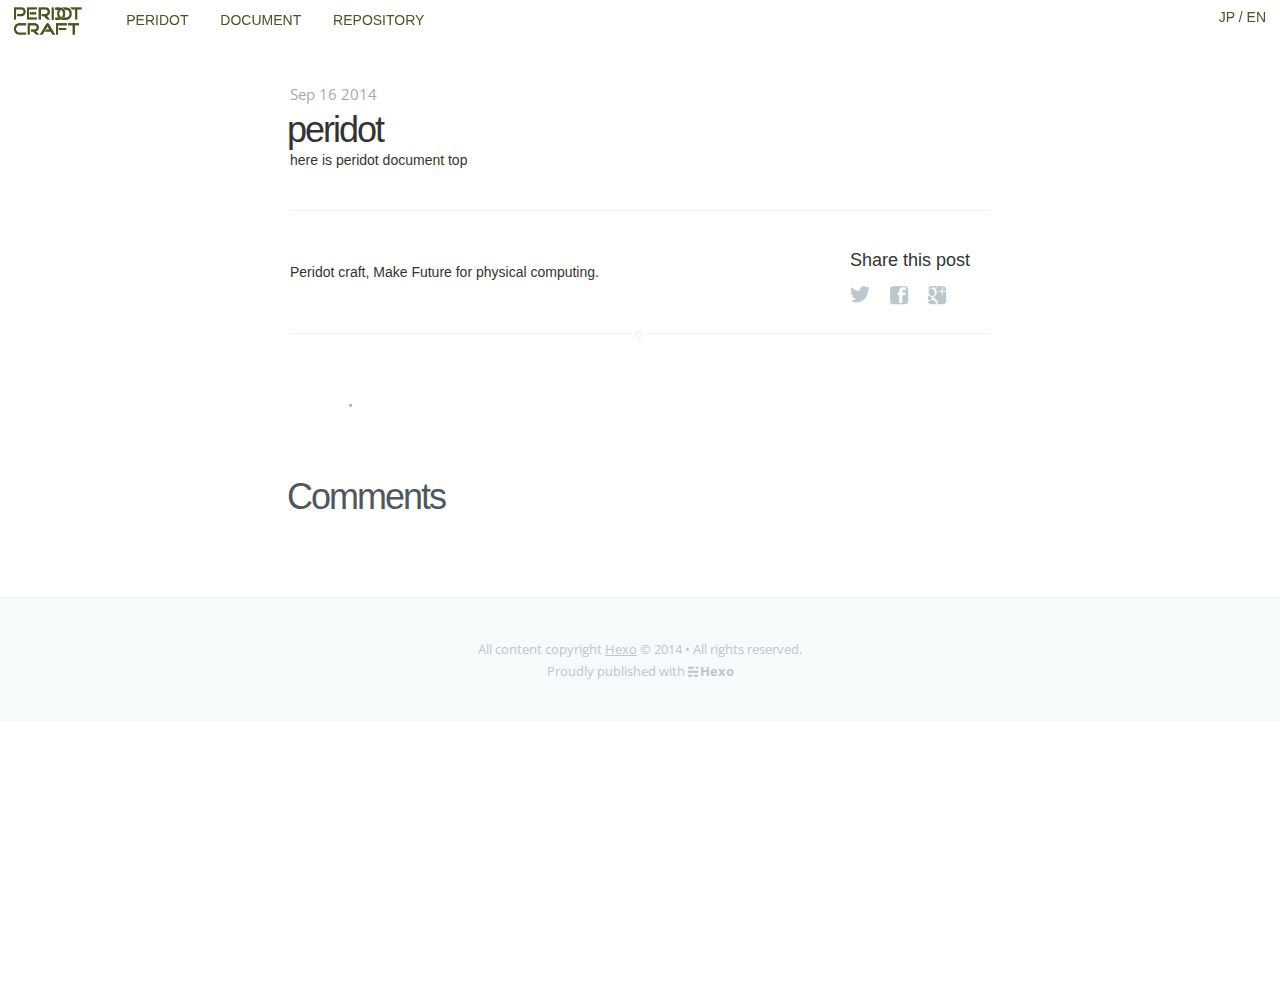
==== peridot/index.html @ af245cfc "Site updated: 2014-09-17 19:35:15" ====
<!DOCTYPE html>
<html>

<head>
  <meta http-equiv="Content-Type" content="text/html" charset="UTF-8" >
  <meta http-equiv="X-UA-Compatible" content="IE=edge,chrome=1"/>
  <title>peridot | Hexo</title>
  <meta name="description" content="" />
  <meta name="HandheldFriendly" content="True" />
  <meta name="MobileOptimized" content="320" />
  <meta name="viewport" content="width=device-width, initial-scale=1.0" />

  <link rel="stylesheet" type="text/css" href="/css/screen.css" />
  <link rel="stylesheet" type="text/css" href="//fonts.googleapis.com/css?family=Noto+Serif:400,700,400italic|Open+Sans:700,400" />

  <meta name="generator" content="Hexo">

  
  
  

    <link rel="stylesheet" href="/lib/bootstrap/css/bootstrap.min.css"/>
    <link rel="stylesheet" href="/assets/css/common.css"/>

    <script src="/lib/jquery/jquery.min.js"></script>
    <script src="/lib/bootstrap/js/bootstrap.min.js"></script>
    <script src="/lib/vue/vue.min.js"></script>
    <script src="/assets/js/common.js"></script>

  
</head>


<body class="post-template">

  <!--<header class="site-head"  style="background-image: url(//blog.ghost.org/content/images/2013/Nov/cover.png)" >-->
    <!--<div class="vertical">-->
        <!--<div class="site-head-content inner">-->
            <!-- <a class="blog-logo" href="/"><img src="//blog.ghost.org/content/images/2013/Nov/bloglogo_1-1.png" alt="Blog Logo"/></a> -->
            <!--<h1 class="blog-title">Hexo</h1>-->
            <!--<h2 class="blog-description"></h2>-->
        <!--</div>-->
    <!--</div>-->
<!--</header>-->

<header id="fixedHeader">
    <a class="mobileToggle" href="/">
        <img class="brand" src="/assets/img/logo.png" alt=""/>
    </a>
    <ul class="hidden-xs desktopMenu">
        <li><a href="/peridot/detail.html">PERIDOT</a></li>
        <li><a href="/peridot/">DOCUMENT</a></li>
        <li><a href="/peridot/repository.html">REPOSITORY</a></li>
    </ul>
    <p class="pull-right">
        <a href="">JP</a>
        /
        <a href="">EN</a>
    </p>
    <nav class="visible-xs mobileMenu">
        <div class="foldingArea">
            <ul class="mobileMenu">
                <li><a href="/">TOP</a></li>
                <li><a href="/peridot/detail.html">PERIDOT</a></li>
                <li><a href="/peridot/">DOCUMENT</a></li>
                <li><a href="/peridot/repository.html">REPOSITORY</a></li>
            </ul>
            <p><a class="mobileToggle">close</a></p>
        </div>
    </nav>
</header>


  

<main class="content" role="main">
  <article class="post">
    <span class="post-meta">
      <time datetime="2014-09-16T03:15:45.000Z" itemprop="datePublished">
          Sep 16 2014
      </time>
    
</span>
    <h1 class="post-title">peridot</h1>
    <section class="post-content">
      <p>here is peridot document top</p>

    </section>
    <footer class="post-footer">
      <section class="author">
    <!--<h4>John Doe</h4>-->
    <p>Peridot craft, Make Future for physical computing. </p>
</section>
      <section class="share">
    <h4>Share this post</h4>
    <a class="icon-twitter" href="http://twitter.com/share?url=http://yoursite.com/peridot/index.html"
       onclick="window.open(this.href, 'twitter-share', 'width=550,height=235');return false;">
        <span class="hidden">Twitter</span>
    </a>
    <a class="icon-facebook" href="https://www.facebook.com/sharer/sharer.php?u=http://yoursite.com/peridot/index.html"
       onclick="window.open(this.href, 'facebook-share','width=580,height=296');return false;">
        <span class="hidden">Facebook</span>
    </a>
    <a class="icon-google-plus" href="https://plus.google.com/share?url=http://yoursite.com/peridot/index.html"
       onclick="window.open(this.href, 'google-plus-share', 'width=490,height=530');return false;">
        <span class="hidden">Google+</span>
    </a>
</section>
    </footer>
  </article>
  <nav class="pagination" role="pagination">
    
    <span class="page-number">•</span>
    
</nav>
  <div id="comment" class="comments-area">
    <h1 class="title"><a href="#disqus_comments" name="disqus_comments">Comments</a></h1>

    
</div>
</main>


  
<footer class="site-footer">
  
  <div class="inner">
     <section class="copyright">All content copyright <a href="/">Hexo</a> &copy; 2014 &bull; All rights reserved.</section>
     <section class="poweredby">Proudly published with <a class="icon-ghost" href="http://zespia.tw/hexo/">Hexo</a></section>
  </div>
</footer>

  <script src="//ajax.googleapis.com/ajax/libs/jquery/2.0.3/jquery.min.js"></script>

<script type="text/javascript" src="/js/jquery.fitvids.js"></script>
<script type="text/javascript" src="/js/index.js"></script>






</body>
</html>
---- css/screen.css ----
/* ==========================================================================
   Table of Contents
   ========================================================================== */

/*

    0.  Includes
    1.  Icons
    2.  General
    3.  Utilities
    4.  General
    5.  Single Post
    6.  Third Party Elements
    7.  Pagination
    8.  Footer
    9.  Media Queries (Tablet)
    10. Media Queries (Mobile)

 */

/* ==========================================================================
   0. Includes - Ground zero
   ========================================================================== */

@import url(normalize.css);


/* ==========================================================================
   1. Icons - Sets up the icon font and respective classes
   ========================================================================== */

/* Import the font file with the icons in it */
@font-face {
    font-family: 'icons';
    src:url('../fonts/icons.eot');
    src:url('../fonts/icons.eot?#iefix') format('embedded-opentype'),
        url('../fonts/icons.woff') format('woff'),
        url('../fonts/icons.ttf') format('truetype'),
        url('../fonts/icons.svg#icons') format('svg');
    font-weight: normal;
    font-style: normal;
}

/* Apply these base styles to all icons */
.icon-ghost:before,
.icon-feed:before,
.icon-twitter:before,
.icon-google-plus:before,
.icon-facebook:before {
    font-family: 'icons';
    speak: none;
    font-style: normal;
    font-weight: normal;
    font-variant: normal;
    text-transform: none;
    line-height: 1;
    -webkit-font-smoothing: antialiased;
    text-decoration: none;
}

/* Each icon is created by inserting the corret character into the
   content of the :before pseudo element. Like a boss. */
.icon-ghost:before {
    content: "\e000";
}
.icon-feed:before {
    content: "\e001";
}
.icon-twitter:before {
    content: "\e002";
    font-size: 1.1em;
}
.icon-google-plus:before {
    content: "\e003";
}
.icon-facebook:before {
    content: "\e004";
}


/* ==========================================================================
   2. General - Setting up some base styles
   ========================================================================== */

html {
    height: 100%;
    max-height: 100%;
    font-size: 62.5%;
}

body {
    height: 100%;
    max-height: 100%;
    font-family: 'Noto Serif', serif;
    font-size: 2.0rem;
    line-height: 1.6em;
    color: #3A4145;
}

::-moz-selection {
    color: #222;
    background: #D6EDFF;
    text-shadow: none;
}

::selection {
    color: #222;
    background: #D6EDFF;
    text-shadow: none;
}

h1, h2, h3,
h4, h5, h6 {
    text-rendering: optimizeLegibility;
    line-height: 1;
    margin-top: 0;
    font-family: 'Open Sans', sans-serif;
}

h1 {
    font-size: 5rem;
    line-height: 1.2em;
    letter-spacing: -2px;
    text-indent: -3px;
}

h2 {
    font-size: 4rem;
    line-height: 1.2em;
    letter-spacing: -1px;
    text-indent: -2px;
}

h3 {
    font-size: 3.5rem;
}

h4 {
    font-size: 3rem;
}

h5 {
    font-size: 2.5rem;
}

h6 {
    font-size: 2rem;
}

a {
    color: #4a4a4a;
    transition: color ease 0.3s;
}

a:hover {
    color: #57A3E8;
}

h1 a, h2 a, h3 a,
h4 a, h5 a, h6 a {
    color: #50585D;
}


p, ul, ol, dl {
    margin: 1.6em 0;
}

ol ol, ul ul,
ul ol, ol ul {
    margin: 0.4em 0;
}

dl dt {
    float: left;
    width: 180px;
    overflow: hidden;
    clear: left;
    text-align: right;
    text-overflow: ellipsis;
    white-space: nowrap;
    font-weight: bold;
    margin-bottom: 1em
}

dl dd {
    margin-left: 200px;
    margin-bottom: 1em
}

hr {
    display: block;
    height: 1px;
    border: 0;
    border-top: 1px solid #efefef;
    margin: 3.2em 0;
    padding: 0;
}

blockquote {
    -moz-box-sizing: border-box;
    box-sizing: border-box;
    margin: 1.6em 0 1.6em -2.2em;
    padding: 0 0 0 1.6em;
    border-left: #4a4a4a 0.4em solid;
}

blockquote p {
    margin: 0.8em 0;
    font-style: italic;
}

blockquote small {
    display: inline-block;
    margin: 0.8em 0 0.8em 1.5em;
    font-size:0.9em;
    color: #ccc;
}

blockquote small:before { content: '\2014 \00A0'; }

blockquote cite {
    font-weight:bold;
}

blockquote cite a { font-weight: normal; }

mark {
    background-color: #ffc336;
}

code, tt {
    padding: 1px 3px;
    font-family: Inconsolata, monospace, sans-serif;
    font-size: 0.85em;
    white-space: pre-wrap;
    border: 1px solid #E3EDF3;
    background: #F7FAFB;
    border-radius: 2px;
}

pre {
    -moz-box-sizing: border-box;
    box-sizing: border-box;
    margin: 1.6em 0;
    border: 1px solid #E3EDF3;
    width: 100%;
    padding: 10px;
    font-family: Inconsolata, monospace, sans-serif;
    font-size: 0.9em;
    white-space: pre;
    overflow: auto;
    background: #F7FAFB;
    border-radius: 3px;
}

pre code, tt {
    font-size: inherit;
    white-space: -moz-pre-wrap;
    white-space: pre-wrap;
    background: transparent;
    border: none;
    padding: 0;
}

kbd {
    display: inline-block;
    margin-bottom: 0.4em;
    padding: 1px 8px;
    border: #ccc 1px solid;
    color: #666;
    text-shadow: #fff 0 1px 0;
    font-size: 0.9em;
    font-weight: bold;
    background: #f4f4f4;
    border-radius: 4px;
    box-shadow:
        0 1px 0 rgba(0, 0, 0, 0.2),
        0 1px 0 0 #fff inset;
}

table {
    -moz-box-sizing: border-box;
    box-sizing: border-box;
    margin: 1.6em 0;
    width:100%;
    max-width: 100%;
    background-color: transparent;
}

table th,
table td {
    padding: 8px;
    line-height: 20px;
    text-align: left;
    vertical-align: top;
    border-top: 1px solid #efefef;
}

table th { color: #000; }

table caption + thead tr:first-child th,
table caption + thead tr:first-child td,
table colgroup + thead tr:first-child th,
table colgroup + thead tr:first-child td,
table thead:first-child tr:first-child th,
table thead:first-child tr:first-child td {
    border-top: 0;
}

table tbody + tbody { border-top: 2px solid #efefef; }

table table table { background-color: #fff; }

table tbody > tr:nth-child(odd) > td,
table tbody > tr:nth-child(odd) > th {
    background-color: #f6f6f6;
}

table.plain tbody > tr:nth-child(odd) > td,
table.plain tbody > tr:nth-child(odd) > th {
   background: transparent;
}

iframe, .fluid-width-video-wrapper {
    display: block;
    margin: 1.6em 0;
}

/* When a video is inside the fitvids wrapper, drop the
margin on the iframe, cause it breaks stuff. */
.fluid-width-video-wrapper iframe {
    margin: 0;
}


/* ==========================================================================
   3. Utilities - These things get used a lot
   ========================================================================== */

/* Hides shit */
.hidden {
    text-indent: -9999px;
    visibility: hidden;
    display: none;
}

/* Creates a responsive wrapper that makes our content scale nicely */
.inner {
    position: relative;
    width: 80%;
    max-width: 700px;
    margin: 0 auto;
}

/* Centres vertically yo. (IE8+) */
.vertical {
    display: table-cell;
    vertical-align: middle;
}


/* ==========================================================================
   4. General - The main styles for the the theme
   ========================================================================== */

/* Big cover image on the home page */
.site-head {
    position: relative;
    display: table;
    width: 100%;
    height: 60%;
    margin-bottom: 5rem;
    text-align: center;
    color: #fff;
    background: #303538 no-repeat center center;
    background-size: cover;
}

.blog-logo {
    text-decoration: none;
}

/* Yo-logo. Yolo-go. Upload one in ghost/settings/ */
.blog-logo img {
    display: block;
    max-height: 100px;
    width: auto;
    margin: 0 auto;
    line-height: 0;
}

/* The details of your blog. Defined in ghost/settings/ */
.blog-title {
    margin: 10px 0 10px 0;
    font-size: 5rem;
    letter-spacing: -1px;
    font-weight: bold;
    font-family: 'Open Sans', sans-serif;
    text-shadow: 0 1px 6px rgba(0,0,0,0.1);
}

.blog-description {
    margin: 0;
    font-size: 1.8rem;
    line-height: 1.5em;
    font-weight: 300;
    font-family: 'Noto Serif', serif;
    letter-spacing: 0;
    text-shadow: 0 1px 3px rgba(0,0,0,0.15);
}

/* Every post, on every page, gets this style on its <article> tag */
.post {
    position: relative;
    width:80%;
    max-width: 700px;
    margin: 4rem auto;
    padding-bottom: 4rem;
    border-bottom: #EBF2F6 1px solid;
    word-break: break-word;
    hyphens: auto;
}

/* Add a little circle in the middle of the border-bottom on our .post
   just for the lolz and stylepoints. */
.post:after {
    display: block;
    content: "";
    width: 7px;
    height: 7px;
    border: #E7EEF2 1px solid;
    position: absolute;
    bottom: -5px;
    left: 50%;
    margin-left: -5px;
    background: #fff;
    -webkit-border-radius: 100%;
    -moz-border-radius: 100%;
    border-radius: 100%;
    box-shadow: #fff 0 0 0 5px;
}

.post-title {
    margin:0;
}

.post-title a {
    text-decoration: none;
}

.post-excerpt p {
    margin: 1.6rem 0 0 0;
    font-size: 0.9em;
    line-height: 1.6em;
}

.post-meta {
    display: inline-block;
    margin: 0 0 5px 0;
    font-family: 'Open Sans', sans-serif;
    font-size: 1.5rem;
    color: #9EABB3;
}

.post-meta a {
    color: #9EABB3;
    text-decoration: none;
}

.post-meta a:hover {
    text-decoration: underline;
}

.user-meta {
    position: relative;
    padding: 0.3rem 40px 0 100px;
    min-height: 77px;
}

.user-image {
    position: absolute;
    top: 0;
    left: 0;
}

.user-name {
    display: block;
    font-weight: bold;
}

.user-bio {
    display: block;
    max-width: 440px;
    font-size: 1.4rem;
    line-height: 1.5em;
}

.publish-meta {
    position: absolute;
    top: 0;
    right: 0;
    padding: 4.3rem 0 4rem 0;
    text-align: right;
}

.publish-heading {
    display: block;
    font-weight: bold;
}

.publish-date {
    display: block;
    font-size: 1.4rem;
    line-height: 1.5em;
}

.comments-area {
    width: 80%;
    max-width: 700px;
    margin: 4rem auto;
}

#comment h1 a {
    text-decoration: none;
}

/* ==========================================================================
   5. Single Post - When you click on an individual post
   ========================================================================== */

/* Insert some mad padding up in the header for better spacing */
.post-template .post-header {
    padding: 60px 0;
    text-align: center;
}

.post-template .site-head {
    color: #303538;
    border-bottom: #ebf2f6 1px solid;
    background: none !important;
}

.post-template .site-head:after {
    position: absolute;
    bottom: -5px;
    left: 50%;
    display: block;
    width: 7px;
    height: 7px;
    margin-left: -5px;
    content: '';
    border: #e7eef2 1px solid;
    -webkit-border-radius: 100%;
    -moz-border-radius: 100%;
    border-radius: 100%;
    background: #fff;
    box-shadow: #fff 0 0 0 5px;
}

/* Keep large images within the bounds of the post-width */
.post-content img {
    display: block;
    max-width: 100%;
    margin: 0 auto;
    height: auto;
}

/* The author credit area after the post */
.post-footer {
    position: relative;
    margin: 4rem 0 0 0;
    padding: 4rem 0 0 0;
    border-top: #EBF2F6 1px solid;
}

.post-footer h4 {
    font-size: 1.8rem;
    margin: 0;
}

.post-footer p {
    margin: 1rem 0;
    font-size: 1.4rem;
    line-height: 1.6em;
}

/* Create some space to the right for the share links */
.post-footer .author {
    margin-right: 180px;
}

/* Drop the share links in the space to the right.
   Doing it like this means it's easier for the author bio
   to be flexible at smaller screen sizes while the share
   links remain at a fixed width the whole time */
.post-footer .share {
    position: absolute;
    top: 4rem;
    right: 0;
    width: 140px;
}

.post-footer .share a {
    font-size: 1.8rem;
    display: inline-block;
    margin: 1.4rem 1.6rem 1.6rem 0;
    color: #BBC7CC;
    text-decoration: none;
}

.post-footer .share a:hover {
    color: #50585D;
}


/* ==========================================================================
   6. Third Party Elements - Embeds from other services
   ========================================================================== */

/* Hexo: Youtube, other video container */

.video-container {
  position: relative;
  padding-top: 56.25%;
  height: 0;
  overflow: hidden;
}
.video-container iframe,
.video-container object,
.video-container embed {
  position: absolute;
  top: 0;
  left: 0;
  width: 100%;
  height: 100%;
  margin-top: 0;
}

/* Hexo: Syntax Highlighter */

figure.highlight {
    background:#fff;
    border-radius:0.3em;
    border:1px solid #e1e1e1;
    line-height:1.45em;
    font-size:.9em;
    margin-bottom:2.1em;
    color:#222;
    overflow:auto;
    white-space:pre;
    word-wrap:normal;
}
figure.highlight figcaption {
    padding: 7px 10px;
    font-size: .8em;
}
figure.highlight table {
    margin: 0;
}
figure.highlight table > tbody > tr > td {
    padding: 0;
    background: #fff !important;
}
figure.highlight table > tbody > tr > td.gutter {
    max-width: 40px;
    text-align: right;
}
figure.highlight pre {
    border: none;
    margin: 0;
}

/* Theme: Solarized - Github
 * More theme here: http://softwaremaniacs.org/media/soft/highlight/test.html
 */
pre .comment,
pre .template_comment,
.diff pre .header,
pre .javadoc {
  color: #998;
  font-style: italic
}

pre .keyword,
.css .rule pre .keyword,
pre .winutils,
.javascript pre .title,
.nginx pre .title,
pre .subst,
pre .request,
pre .status {
  color: #333;
  font-weight: bold
}

pre .number,
pre .hexcolor,
.ruby pre .constant {
  color: #099;
}

pre .string,
pre .tag pre .value,
pre .phpdoc,
.tex pre .formula {
  color: #d14
}

pre .title,
pre .id,
.coffeescript pre .params,
.scss pre .preprocessor {
  color: #900;
  font-weight: bold
}

.javascript pre .title,
.lisp pre .title,
.clojure pre .title,
pre .subst {
  font-weight: normal
}

pre .class pre .title,
.haskell pre .type,
.vhdl pre .literal,
.tex pre .command {
  color: #458;
  font-weight: bold
}

pre .tag,
pre .tag pre .title,
pre .rules pre .property,
.django pre .tag pre .keyword {
  color: #000080;
  font-weight: normal
}

pre .attribute,
pre .variable,
.lisp pre .body {
  color: #008080
}

pre .regexp {
  color: #009926
}

pre .symbol,
.ruby pre .symbol pre .string,
.lisp pre .keyword,
.tex pre .special,
pre .prompt {
  color: #990073
}

pre .built_in,
.lisp pre .title,
.clojure pre .built_in {
  color: #0086b3
}

pre .preprocessor,
pre .pragma,
pre .pi,
pre .doctype,
pre .shebang,
pre .cdata {
  color: #999;
  font-weight: bold
}

pre .deletion {
  background: #fdd
}

pre .addition {
  background: #dfd
}

.diff pre .change {
  background: #0086b3
}

pre .chunk {
  color: #aaa
}


/* Github */

.gist table {
    margin: 0;
    font-size: 1.4rem;
}

.gist .line-number {
    min-width: 25px;
    font-size: 1.1rem;
}


/* ==========================================================================
   7. Pagination - Tools to let you flick between pages
   ========================================================================== */

/* The main wrapper for our pagination links */
.pagination {
    position: relative;
    width: 80%;
    max-width: 700px;
    margin: 4rem auto;
    font-family: 'Open Sans', sans-serif;
    font-size: 1.3rem;
    color: #9EABB3;
    text-align: center;
}

.pagination a {
    color: #9EABB3;
}

/* Push the previous/next links out to the left/right */
.older-posts,
.newer-posts {
    position: absolute;
    display: inline-block;
    padding: 0 15px;
    border: #EBF2F6 2px solid;
    text-decoration: none;
    border-radius: 30px;
    transition: border ease 0.3s;
}

.older-posts {
    right: 0;
}

.page-number {
    display: inline-block;
    padding: 2px 0;
}

.newer-posts {
    left: 0;
}

.older-posts:hover,
.newer-posts:hover {
    border-color: #9EABB3;
}


/* ==========================================================================
   8. Footer - The bottom of every page
   ========================================================================== */

.site-footer {
    position: relative;
    margin: 8rem 0 0 0;
    padding: 4rem 0;
    border-top: #EBF2F6 1px solid;
    font-family: 'Open Sans', sans-serif;
    font-size: 1.3rem;
    line-height: 1.7em;
    color: #BBC7CC;
    text-align: center;
    background: #F7FAFB;
}

.site-footer a {
    color: #BBC7CC;
    text-decoration: underline;
}

.site-footer a:hover {
    color: #50585D;
}

.poweredby .icon-ghost {
    font-weight: 700;
    text-decoration: none;
}

.poweredby .icon-ghost:hover {
    text-decoration: none;
}

.poweredby .icon-ghost:before {
    font-size: 1rem;
    margin-right: 0.2em;
}

/* The subscribe icon on the footer */
.subscribe {
    width: 28px;
    height: 28px;
    position: absolute;
    top: -14px;
    left: 50%;
    margin-left: -15px;
    border: #EBF2F6 1px solid;
    text-align: center;
    line-height: 2.4rem;
    border-radius: 50px;
    background: #fff;
    transition: box-shadow 0.5s;
}

/* The RSS icon, inserted via icon font */
.subscribe:before {
    color: #D2DEE3;
    font-size: 10px;
    position: absolute;
    top: 9px;
    left: 9px;
    font-weight: bold;
    transition: color 0.5s ease;
}

/* Add a box shadow to on hover */
.subscribe:hover {
    box-shadow: rgba(0,0,0,0.05) 0 0 0 3px;
    transition: box-shadow 0.25s;
}

.subscribe:hover:before {
    color: #50585D;
}

/* CSS tooltip saying "Subscribe!" - initially hidden */
.tooltip {
    opacity:0;
    display: inline-block;
    padding: 4px 8px 5px 8px;
    position:absolute;
    top: -23px;
    left: -21px;
    color: rgba(255,255,255,0.9);
    font-size: 1.1rem;
    line-height: 1em;
    text-align: center;
    background: #50585D;
    border-radius:20px;
    box-shadow: 0 1px 4px rgba(0,0,0,0.1);
    transition: opacity 0.3s ease, top 0.3s ease;
}

/* The little chiclet arrow under the tooltip, pointing down */
.tooltip:after {
    content:"";
    border-width:5px 5px 0 5px;
    border-style:solid;
    border-color: #50585D transparent;
    display:block;
    position:absolute;
    bottom:-4px;
    left:50%;
    margin-left:-5px;
    z-index: 220;
    width:0;
}

/* On hover, show the tooltip! */
.subscribe:hover .tooltip {
    opacity: 1;
    top: -33px;
}


/* ==========================================================================
   9. Media Queries - Smaller than 900px
   ========================================================================== */

@media only screen and (max-width: 900px) {

    blockquote {
        margin-left: 0;
    }

    .site-head {
        -webkit-box-sizing: border-box;
        -moz-box-sizing: border-box;
        box-sizing: border-box;
        height: auto;
        min-height: 240px;
        padding: 15% 0;
    }

    .blog-title {
        font-size: 4rem;
        letter-spacing: -1px;
    }

    .blog-description {
        font-size: 1.7rem;
        line-height: 1.5em;
    }

    .post {
        font-size: 0.9em;
        line-height: 1.6em;
    }

    .post-template .post {
        padding-bottom: 1rem;
    }

    .post-template .post-header {
        padding: 40px 0;
    }

    h1 {
        font-size: 4.8rem;
        text-indent: -2px;
    }

    h2 {
        font-size: 3.8rem;
    }

    h3 {
        font-size: 3.3rem;
    }

    h4 {
        font-size: 2.8rem;
    }

}

/* ==========================================================================
   10. Media Queries - Smaller than 500px
   ========================================================================== */


@media only screen and (max-width: 500px) {

    .blog-logo img {
        max-height: 80px;
    }

    .inner,
    .pagination {
        width: auto;
        margin-left: 16px;
        margin-right: 16px;
    }

    .post {
        width:auto;
        margin-left: 16px;
        margin-right: 16px;
        font-size: 0.8em;
        line-height: 1.6em;
    }

    .site-head {
        padding: 10% 0;
    }

    .blog-title {
        font-size: 3rem;
    }

    .blog-description {
        font-size: 1.5rem;
    }


    h1, h2 {
        font-size: 3rem;
        line-height: 1.1em;
        letter-spacing: -1px;
    }

    h3 {
        font-size: 2.8rem;
    }

    h4 {
        font-size: 2.3rem;
    }

    .post-template .post-header {
        padding: 30px 0;
    }

    .post-meta {
        font-size: 1.3rem;
    }

    .post-footer {
        padding: 4rem 0;
        text-align: center;
    }

    .post-footer .author {
        margin: 0 0 2rem 0;
        padding: 0 0 1.6rem 0;
        border-bottom: #EBF2F6 1px dashed;
    }

    .post-footer .share {
        position: static;
        width: auto;
    }

    .post-footer .share a {
        margin: 1.4rem 0.8rem 0 0.8rem;
    }

    .older-posts,
    .newer-posts {
        position: static;
        margin: 10px 0;
    }

    .page-number {
        display: block;
    }

    .site-footer {
        margin-top: 6rem;
        font-size: 1.1rem;
    }

}

/* ==========================================================================
   End of file. Media queries should be the last thing here. Do not add stuff
   below this point, or it will probably fuck everything up.
   ========================================================================== */
---- assets/css/common.css ----
/* line 4, ../_scss/common.scss */
#fixedHeader {
  display: block;
  width: 100%;
  position: fixed;
  top: 0;
  color: #4b5421;
  padding: .5em 1em;
  background: rgba(255, 255, 255, 0.8);
  z-index: 1000;
}
/* line 12, ../_scss/common.scss */
#fixedHeader a {
  color: #4b5421;
}
/* line 15, ../_scss/common.scss */
#fixedHeader .brand {
  height: 2em;
}
/* line 20, ../_scss/common.scss */
#fixedHeader ul.desktopMenu {
  display: inline-block;
}
/* line 22, ../_scss/common.scss */
#fixedHeader ul.desktopMenu li {
  display: inline-block;
  padding-right: 2em;
}
/* line 27, ../_scss/common.scss */
#fixedHeader .mobileMenu {
  margin-top: 1em;
}
/* line 29, ../_scss/common.scss */
#fixedHeader .mobileMenu .foldingArea {
  display: none;
}
/* line 31, ../_scss/common.scss */
#fixedHeader .mobileMenu .foldingArea ul {
  list-style: none;
  padding: 0;
}
/* line 34, ../_scss/common.scss */
#fixedHeader .mobileMenu .foldingArea ul li {
  padding: .5em;
  border-bottom: 1px solid #93a541;
}
/* line 39, ../_scss/common.scss */
#fixedHeader .mobileMenu .foldingArea p {
  text-align: center;
}
/* line 43, ../_scss/common.scss */
#fixedHeader .mobileMenu .foldingArea.active {
  display: block;
}

/* line 51, ../_scss/common.scss */
#heroUnit {
  background-image: url("/assets/img/background.png");
  color: #4b5421;
  padding: 6em;
}
/* line 55, ../_scss/common.scss */
#heroUnit img {
  display: block;
  margin-left: auto;
  margin-right: auto;
}
/* line 60, ../_scss/common.scss */
#heroUnit h1 {
  text-align: center;
}
/* line 63, ../_scss/common.scss */
#heroUnit p {
  text-align: center;
}

/* line 68, ../_scss/common.scss */
#gotoStore {
  background: #eee;
  padding: 1.5em;
}
/* line 71, ../_scss/common.scss */
#gotoStore p {
  text-align: center;
}

/* line 76, ../_scss/common.scss */
.post-template {
  margin-top: 6em;
}
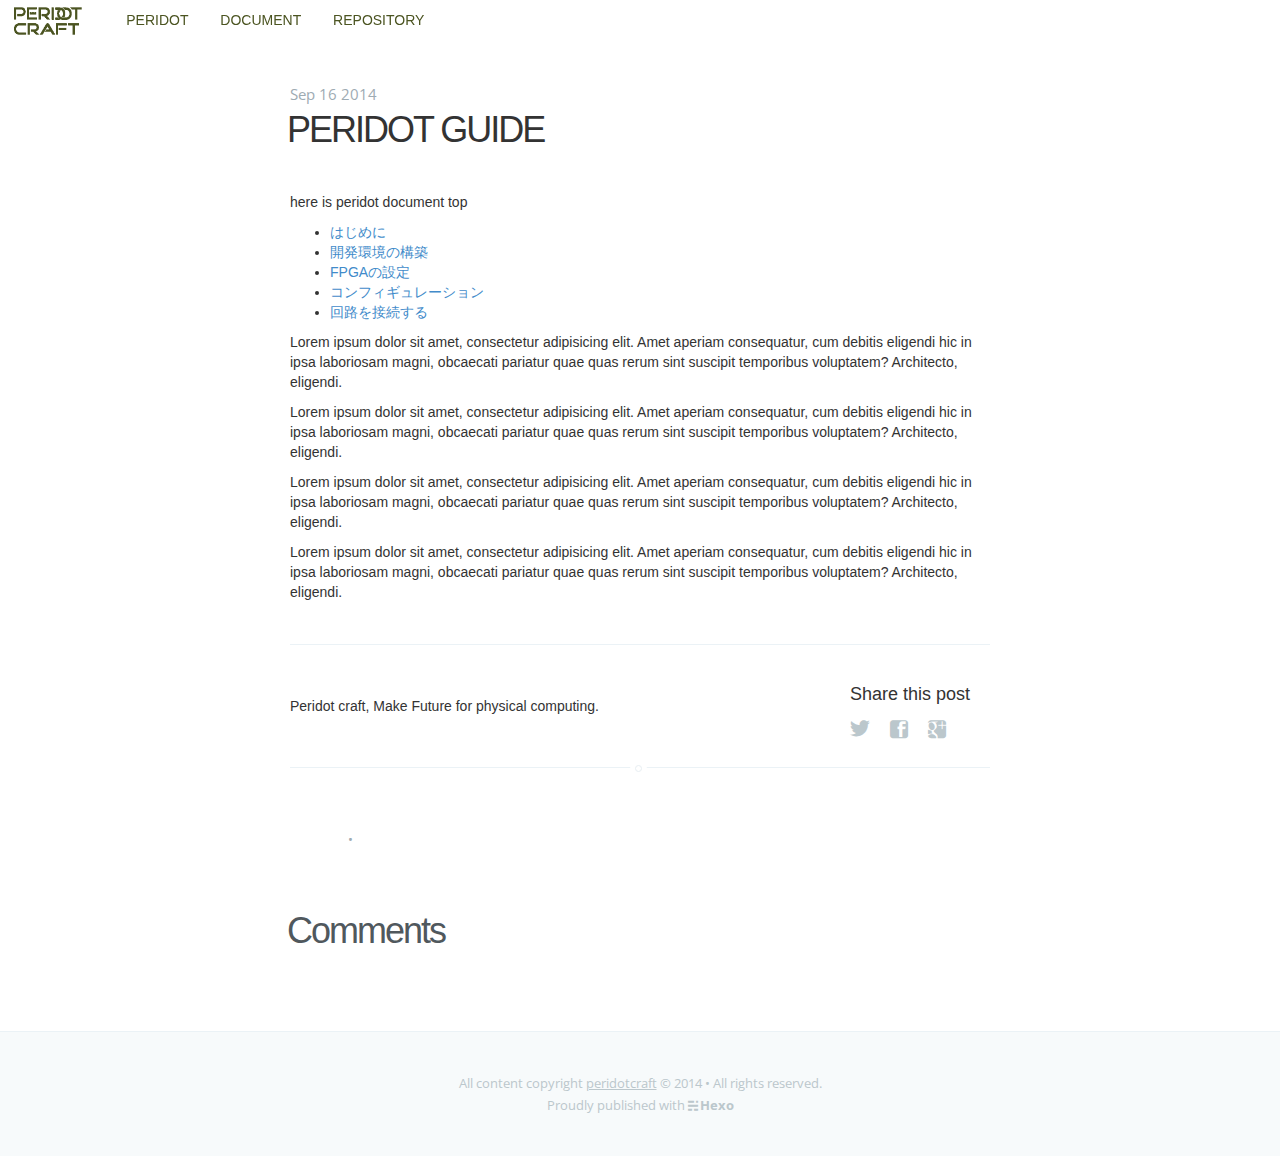
==== commit 0633b965: "Site updated: 2014-10-15 19:39:31" ====
--- a/peridot/index.html
+++ b/peridot/index.html
@@ -4,7 +4,7 @@
 <head>
   <meta http-equiv="Content-Type" content="text/html" charset="UTF-8" >
   <meta http-equiv="X-UA-Compatible" content="IE=edge,chrome=1"/>
-  <title>peridot | Hexo</title>
+  <title>PERIDOT GUIDE | peridotcraft</title>
   <meta name="description" content="" />
   <meta name="HandheldFriendly" content="True" />
   <meta name="MobileOptimized" content="320" />
@@ -13,7 +13,7 @@
   <link rel="stylesheet" type="text/css" href="/css/screen.css" />
   <link rel="stylesheet" type="text/css" href="//fonts.googleapis.com/css?family=Noto+Serif:400,700,400italic|Open+Sans:700,400" />
 
-  <meta name="generator" content="Hexo">
+  <meta name="generator" content="peridotcraft">
 
   
   
@@ -37,7 +37,7 @@
     <!--<div class="vertical">-->
         <!--<div class="site-head-content inner">-->
             <!-- <a class="blog-logo" href="/"><img src="//blog.ghost.org/content/images/2013/Nov/bloglogo_1-1.png" alt="Blog Logo"/></a> -->
-            <!--<h1 class="blog-title">Hexo</h1>-->
+            <!--<h1 class="blog-title">peridotcraft</h1>-->
             <!--<h2 class="blog-description"></h2>-->
         <!--</div>-->
     <!--</div>-->
@@ -52,11 +52,11 @@
         <li><a href="/peridot/">DOCUMENT</a></li>
         <li><a href="/peridot/repository.html">REPOSITORY</a></li>
     </ul>
-    <p class="pull-right">
-        <a href="">JP</a>
-        /
-        <a href="">EN</a>
-    </p>
+    <!--<p class="pull-right">-->
+        <!--<a href="">JP</a>-->
+        <!--/-->
+        <!--<a href="">EN</a>-->
+    <!--</p>-->
     <nav class="visible-xs mobileMenu">
         <div class="foldingArea">
             <ul class="mobileMenu">
@@ -71,7 +71,8 @@
 </header>
 
 
-  
+  <!--this is page template-->
+
 
 <main class="content" role="main">
   <article class="post">
@@ -81,9 +82,20 @@
       </time>
     
 </span>
-    <h1 class="post-title">peridot</h1>
+    <h1 class="post-title">PERIDOT GUIDE</h1>
     <section class="post-content">
       <p>here is peridot document top</p>
+<ul>
+<li><a href="/peridot/getstart.html">はじめに</a></li>
+<li><a href="/peridot/workspace.html">開発環境の構築</a></li>
+<li><a href="/peridot/setting.html">FPGAの設定</a></li>
+<li><a href="/peridot/configuration.html">コンフィギュレーション</a></li>
+<li><a href="/peridot/workup.html">回路を接続する</a></li>
+</ul>
+<p>Lorem ipsum dolor sit amet, consectetur adipisicing elit. Amet aperiam consequatur, cum debitis eligendi hic in ipsa laboriosam magni, obcaecati pariatur quae quas rerum sint suscipit temporibus voluptatem? Architecto, eligendi.</p>
+<p>Lorem ipsum dolor sit amet, consectetur adipisicing elit. Amet aperiam consequatur, cum debitis eligendi hic in ipsa laboriosam magni, obcaecati pariatur quae quas rerum sint suscipit temporibus voluptatem? Architecto, eligendi.</p>
+<p>Lorem ipsum dolor sit amet, consectetur adipisicing elit. Amet aperiam consequatur, cum debitis eligendi hic in ipsa laboriosam magni, obcaecati pariatur quae quas rerum sint suscipit temporibus voluptatem? Architecto, eligendi.</p>
+<p>Lorem ipsum dolor sit amet, consectetur adipisicing elit. Amet aperiam consequatur, cum debitis eligendi hic in ipsa laboriosam magni, obcaecati pariatur quae quas rerum sint suscipit temporibus voluptatem? Architecto, eligendi.</p>
 
     </section>
     <footer class="post-footer">
@@ -93,15 +105,15 @@
 </section>
       <section class="share">
     <h4>Share this post</h4>
-    <a class="icon-twitter" href="http://twitter.com/share?url=http://yoursite.com/peridot/index.html"
+    <a class="icon-twitter" href="http://twitter.com/share?url=http://peridotcraft.com/peridot/index.html"
        onclick="window.open(this.href, 'twitter-share', 'width=550,height=235');return false;">
         <span class="hidden">Twitter</span>
     </a>
-    <a class="icon-facebook" href="https://www.facebook.com/sharer/sharer.php?u=http://yoursite.com/peridot/index.html"
+    <a class="icon-facebook" href="https://www.facebook.com/sharer/sharer.php?u=http://peridotcraft.com/peridot/index.html"
        onclick="window.open(this.href, 'facebook-share','width=580,height=296');return false;">
         <span class="hidden">Facebook</span>
     </a>
-    <a class="icon-google-plus" href="https://plus.google.com/share?url=http://yoursite.com/peridot/index.html"
+    <a class="icon-google-plus" href="https://plus.google.com/share?url=http://peridotcraft.com/peridot/index.html"
        onclick="window.open(this.href, 'google-plus-share', 'width=490,height=530');return false;">
         <span class="hidden">Google+</span>
     </a>
@@ -120,12 +132,11 @@
 </div>
 </main>
 
-
   
 <footer class="site-footer">
   
   <div class="inner">
-     <section class="copyright">All content copyright <a href="/">Hexo</a> &copy; 2014 &bull; All rights reserved.</section>
+     <section class="copyright">All content copyright <a href="/">peridotcraft</a> &copy; 2014 &bull; All rights reserved.</section>
      <section class="poweredby">Proudly published with <a class="icon-ghost" href="http://zespia.tw/hexo/">Hexo</a></section>
   </div>
 </footer>
--- a/assets/css/common.css
+++ b/assets/css/common.css
@@ -1,4 +1,4 @@
-/* line 4, ../_scss/common.scss */
+/* line 1, ../_scss/common/_header.scss */
 #fixedHeader {
   display: block;
   width: 100%;
@@ -9,82 +9,103 @@
   background: rgba(255, 255, 255, 0.8);
   z-index: 1000;
 }
-/* line 12, ../_scss/common.scss */
+/* line 9, ../_scss/common/_header.scss */
 #fixedHeader a {
   color: #4b5421;
 }
-/* line 15, ../_scss/common.scss */
+/* line 12, ../_scss/common/_header.scss */
 #fixedHeader .brand {
   height: 2em;
 }
-/* line 20, ../_scss/common.scss */
+/* line 17, ../_scss/common/_header.scss */
 #fixedHeader ul.desktopMenu {
   display: inline-block;
 }
-/* line 22, ../_scss/common.scss */
+/* line 19, ../_scss/common/_header.scss */
 #fixedHeader ul.desktopMenu li {
   display: inline-block;
   padding-right: 2em;
 }
-/* line 27, ../_scss/common.scss */
+/* line 24, ../_scss/common/_header.scss */
 #fixedHeader .mobileMenu {
   margin-top: 1em;
 }
-/* line 29, ../_scss/common.scss */
+/* line 26, ../_scss/common/_header.scss */
 #fixedHeader .mobileMenu .foldingArea {
   display: none;
 }
-/* line 31, ../_scss/common.scss */
+/* line 28, ../_scss/common/_header.scss */
 #fixedHeader .mobileMenu .foldingArea ul {
   list-style: none;
   padding: 0;
 }
-/* line 34, ../_scss/common.scss */
+/* line 31, ../_scss/common/_header.scss */
 #fixedHeader .mobileMenu .foldingArea ul li {
   padding: .5em;
   border-bottom: 1px solid #93a541;
 }
-/* line 39, ../_scss/common.scss */
+/* line 36, ../_scss/common/_header.scss */
 #fixedHeader .mobileMenu .foldingArea p {
   text-align: center;
 }
-/* line 43, ../_scss/common.scss */
+/* line 40, ../_scss/common/_header.scss */
 #fixedHeader .mobileMenu .foldingArea.active {
   display: block;
 }
 
-/* line 51, ../_scss/common.scss */
+/* line 2, ../_scss/common/_post.scss */
+.post section.post-content {
+  margin: 3em 0em;
+}
+
+/* line 1, ../_scss/top/_peridot_release.scss */
 #heroUnit {
   background-image: url("/assets/img/background.png");
   color: #4b5421;
   padding: 6em;
 }
-/* line 55, ../_scss/common.scss */
+/* line 5, ../_scss/top/_peridot_release.scss */
 #heroUnit img {
   display: block;
   margin-left: auto;
   margin-right: auto;
 }
-/* line 60, ../_scss/common.scss */
+/* line 10, ../_scss/top/_peridot_release.scss */
 #heroUnit h1 {
   text-align: center;
 }
-/* line 63, ../_scss/common.scss */
+/* line 13, ../_scss/top/_peridot_release.scss */
 #heroUnit p {
   text-align: center;
 }
 
-/* line 68, ../_scss/common.scss */
-#gotoStore {
+/* line 19, ../_scss/top/_peridot_release.scss */
+.gotoStore {
   background: #eee;
-  padding: 1.5em;
+  padding: 1em 1.5em;
 }
-/* line 71, ../_scss/common.scss */
-#gotoStore p {
+/* line 22, ../_scss/top/_peridot_release.scss */
+.gotoStore p {
+  font-size: 2.5em;
+  font-weight: bold;
+  margin: 0px;
   text-align: center;
 }
+/* line 27, ../_scss/top/_peridot_release.scss */
+.gotoStore p a {
+  color: #aaa;
+}
+/* line 30, ../_scss/top/_peridot_release.scss */
+.gotoStore p a:hover {
+  text-decoration: none;
+}
 
-/* line 76, ../_scss/common.scss */
+/* line 37, ../_scss/top/_peridot_release.scss */
+.note .note-image {
+  margin-top: 4em;
+}
+
+/* line 9, ../_scss/common.scss */
 .post-template {
   margin-top: 6em;
 }
